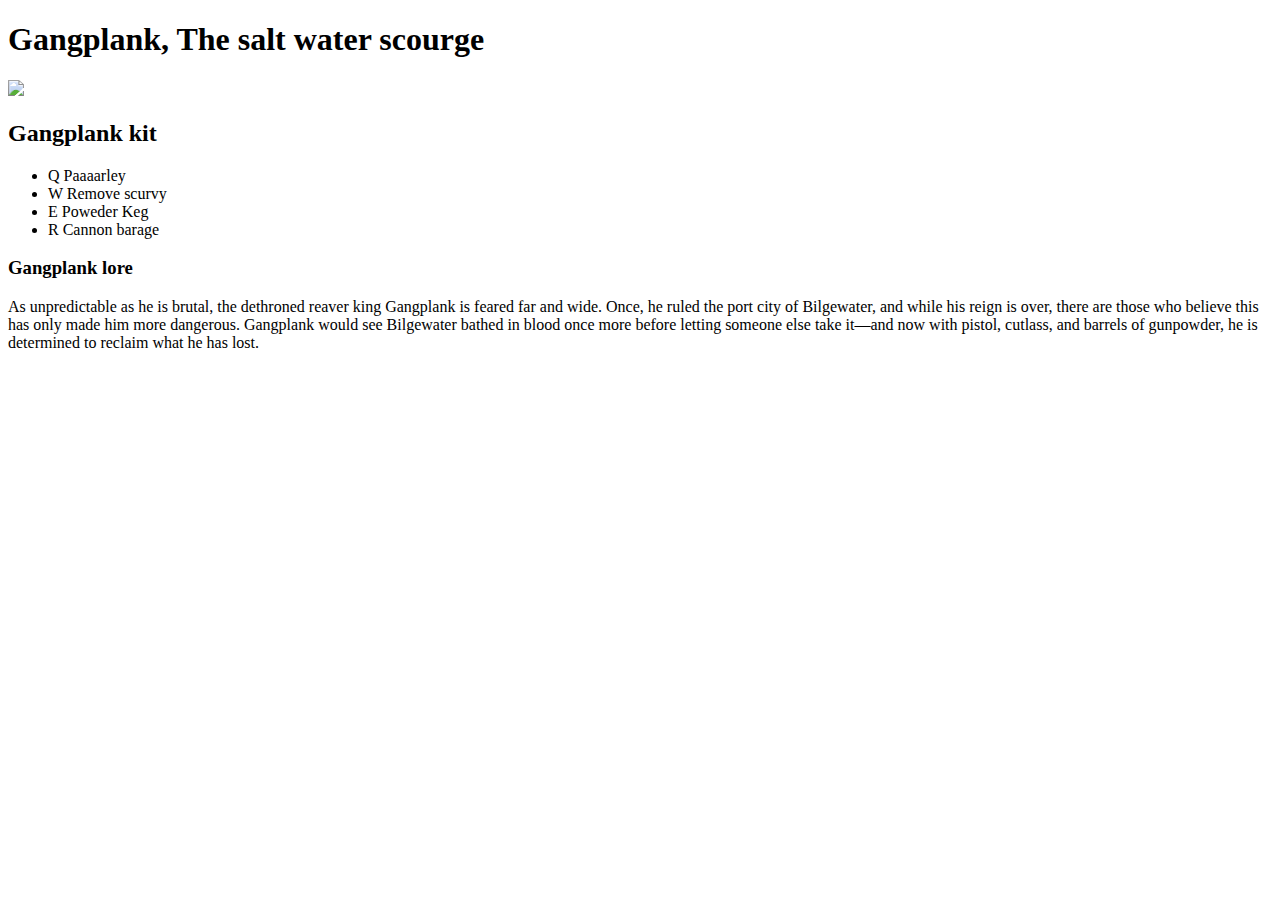
==== index.html @ 0fdffeea "sad" ====
<!DOCTYPE html>
<html>
<head>
	
	<title>Gangplank</title>

</head>
<body>

	<!-- Vrch stranky-->

	<header> 
		<h1>Gangplank, The salt water scourge</h1>
		<img src="https://i1.sndcdn.com/artworks-000125556990-mm7eol-t500x500.jpg">

	<!--Gangplank kit  -->
	<main>

		<h2>Gangplank kit </h2>
		<ul> 
			<li> Q Paaaarley </li>
			<li> W Remove scurvy</li>
			<li> E Poweder Keg</li>
			<li> R Cannon barage</li>
		</ul>

		<h3> Gangplank lore </h3>
		<p> As unpredictable as he is brutal, the dethroned reaver king Gangplank is feared far and wide. Once, he ruled the port city of Bilgewater, and while his reign is over, there are those who believe this has only made him more dangerous. Gangplank would see Bilgewater bathed in blood once more before letting someone else take it—and now with pistol, cutlass, and barrels of gunpowder, he is determined to reclaim what he has lost.</p>

		


	</main>

</body>
</html>
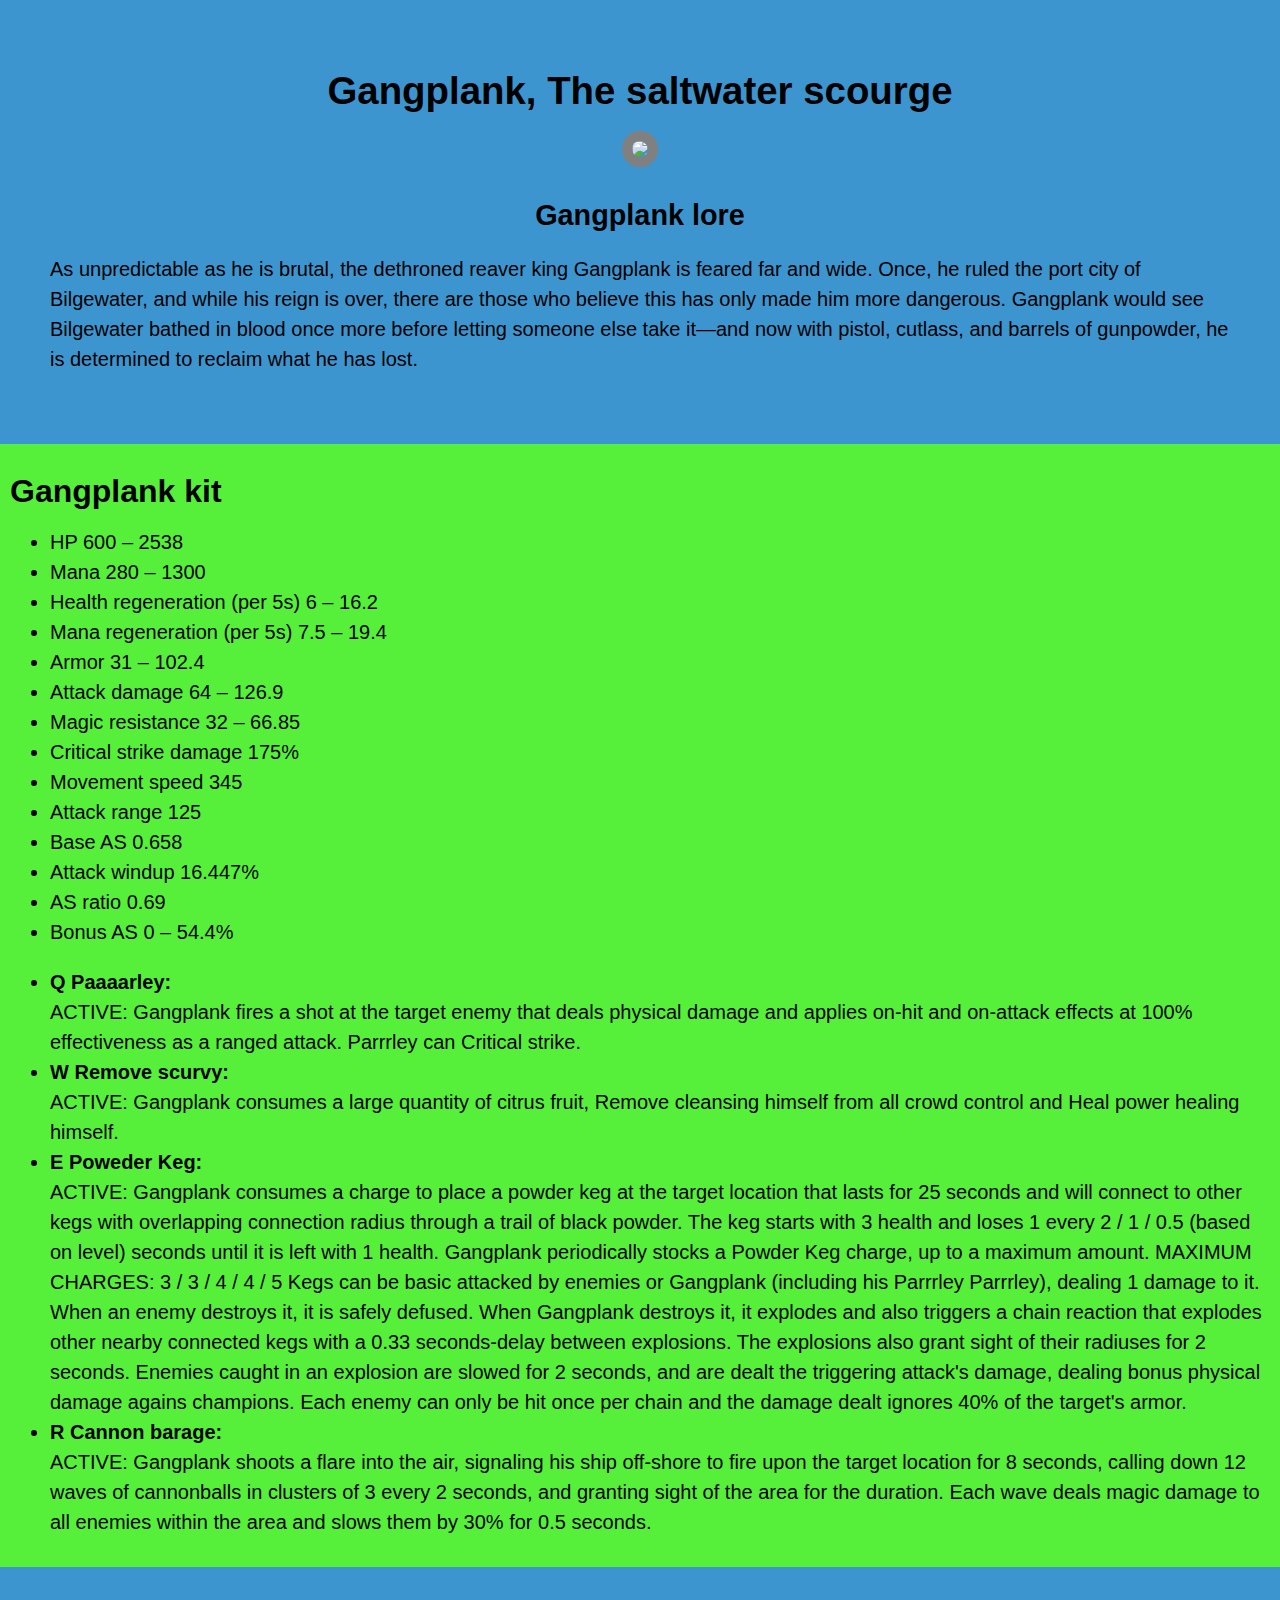
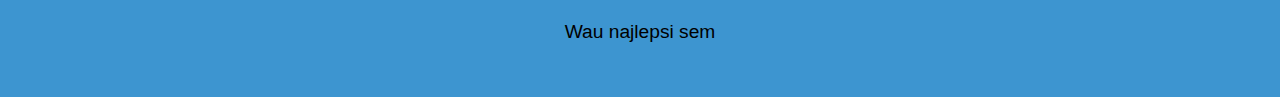
==== commit 37f9b1b9: "full stranka" ====
--- a/index.html
+++ b/index.html
@@ -3,6 +3,8 @@
 <head>
 	
 	<title>Gangplank</title>
+	<link rel="stylesheet" type="text/css" href="Style.css">
+
 
 </head>
 <body>
@@ -10,27 +12,79 @@
 	<!-- Vrch stranky-->
 
 	<header> 
-		<h1>Gangplank, The salt water scourge</h1>
+		<h1>Gangplank, The saltwater scourge</h1>
 		<img src="https://i1.sndcdn.com/artworks-000125556990-mm7eol-t500x500.jpg">
+		<h2> Gangplank lore </h2>
+		<p> As unpredictable as he is brutal, the dethroned reaver king Gangplank is feared far and wide. Once, he ruled the port city of Bilgewater, and while his reign is over, there are those who believe this has only made him more dangerous. Gangplank would see Bilgewater bathed in blood once more before letting someone else take it—and now with pistol, cutlass, and barrels of gunpowder, he is determined to reclaim what he has lost.</p>
+
+	</header>	
 
 	<!--Gangplank kit  -->
 	<main>
 
-		<h2>Gangplank kit </h2>
+		<h1>Gangplank kit </h1>
+		<ul>
+
+		<li>HP 600 – 2538</li>
+
+		<li>Mana 280 – 1300</li>
+
+		<li>Health regeneration (per 5s) 6 – 16.2</li>
+
+		<li>Mana regeneration (per 5s) 7.5 – 19.4</li>
+
+		<li>Armor 31 – 102.4</li>
+
+		<li>Attack damage 64 – 126.9</li>
+
+		<li>Magic resistance 32 – 66.85</li>
+
+		<li>Critical strike damage 175%</li>
+
+		<li>Movement speed 345</li>
+
+		<li> Attack range 125</li>
+
+		<li>Base AS 0.658</li>
+
+		<li>Attack windup 16.447%</li>
+
+		<li>AS ratio 0.69</li>
+
+		<li>Bonus AS 0 – 54.4%</li>
+
+		</ul>
+		
 		<ul> 
-			<li> Q Paaaarley </li>
-			<li> W Remove scurvy</li>
-			<li> E Poweder Keg</li>
-			<li> R Cannon barage</li>
+
+			<li> <b>Q Paaaarley:</b> <br>
+			ACTIVE: Gangplank fires a shot at the target enemy that deals physical damage and applies on-hit and on-attack effects at 100% effectiveness as a ranged attack. Parrrley can Critical strike.  </li>
+
+			<li> <b> W Remove scurvy:</b> <br>
+			ACTIVE: Gangplank consumes a large quantity of citrus fruit, Remove cleansing himself from all crowd control and Heal power  healing himself.</li>
+
+			<li> <b>E Poweder Keg:</b> <br>
+			ACTIVE: Gangplank consumes a charge to place a powder keg at the target location that lasts for 25 seconds and will connect to other kegs with overlapping connection radius through a trail of black powder. The keg starts with 3 health and loses 1 every 2 / 1 / 0.5 (based on level) seconds until it is left with 1 health. Gangplank periodically stocks a Powder Keg charge, up to a maximum amount.
+
+			MAXIMUM CHARGES:
+			3 / 3 / 4 / 4 / 5
+			Kegs can be basic attacked by enemies or Gangplank (including his Parrrley Parrrley), dealing 1 damage to it. When an enemy destroys it, it is safely defused. When Gangplank destroys it, it explodes and also triggers a chain reaction that explodes other nearby connected kegs with a 0.33 seconds-delay between explosions. The explosions also grant sight of their radiuses for 2 seconds.
+
+			Enemies caught in an explosion are slowed for 2 seconds, and are dealt the triggering attack's damage, dealing bonus physical damage agains champions. Each enemy can only be hit once per chain and the damage dealt ignores 40% of the target's armor.</li>
+
+			<li> <b>R Cannon barage:</b> <br>
+			ACTIVE: Gangplank shoots a flare into the air, signaling his ship off-shore to fire upon the target location for 8 seconds, calling down 12 waves of cannonballs in clusters of 3 every 2 seconds, and granting sight of the area for the duration. Each wave deals magic damage to all enemies within the area and slows them by 30% for 0.5 seconds. <br>
+			 </li>
+
 		</ul>
-
-		<h3> Gangplank lore </h3>
-		<p> As unpredictable as he is brutal, the dethroned reaver king Gangplank is feared far and wide. Once, he ruled the port city of Bilgewater, and while his reign is over, there are those who believe this has only made him more dangerous. Gangplank would see Bilgewater bathed in blood once more before letting someone else take it—and now with pistol, cutlass, and barrels of gunpowder, he is determined to reclaim what he has lost.</p>
-
-		
-
 
 	</main>
 
 </body>
+
+<footer> Wau najlepsi sem 
+	
+
+
+</footer>
 </html>--- a/Style.css
+++ b/Style.css
@@ -0,0 +1,39 @@
+body { 
+
+	margin: 0; 
+	background-color: #56F03A;
+	font-family:helvetica;
+	line-height: 30px;
+}
+
+
+Header { 
+	text-align: center;
+	font-size: larger;
+	background-color:#3D95D0;
+	padding: 50px; 
+
+}
+
+header h2{
+	text-align: center;
+}
+header p {text-align: left;}
+
+header img{
+	border-radius: 250px;
+    border: 10px solid grey;
+}
+
+main {padding: 10px;}
+
+ul{font-size:20px;}
+
+p {font-size:20px}
+
+footer{
+	text-align: center;
+	font-size: larger;
+	background-color:#3D95D0;
+	padding: 50px
+}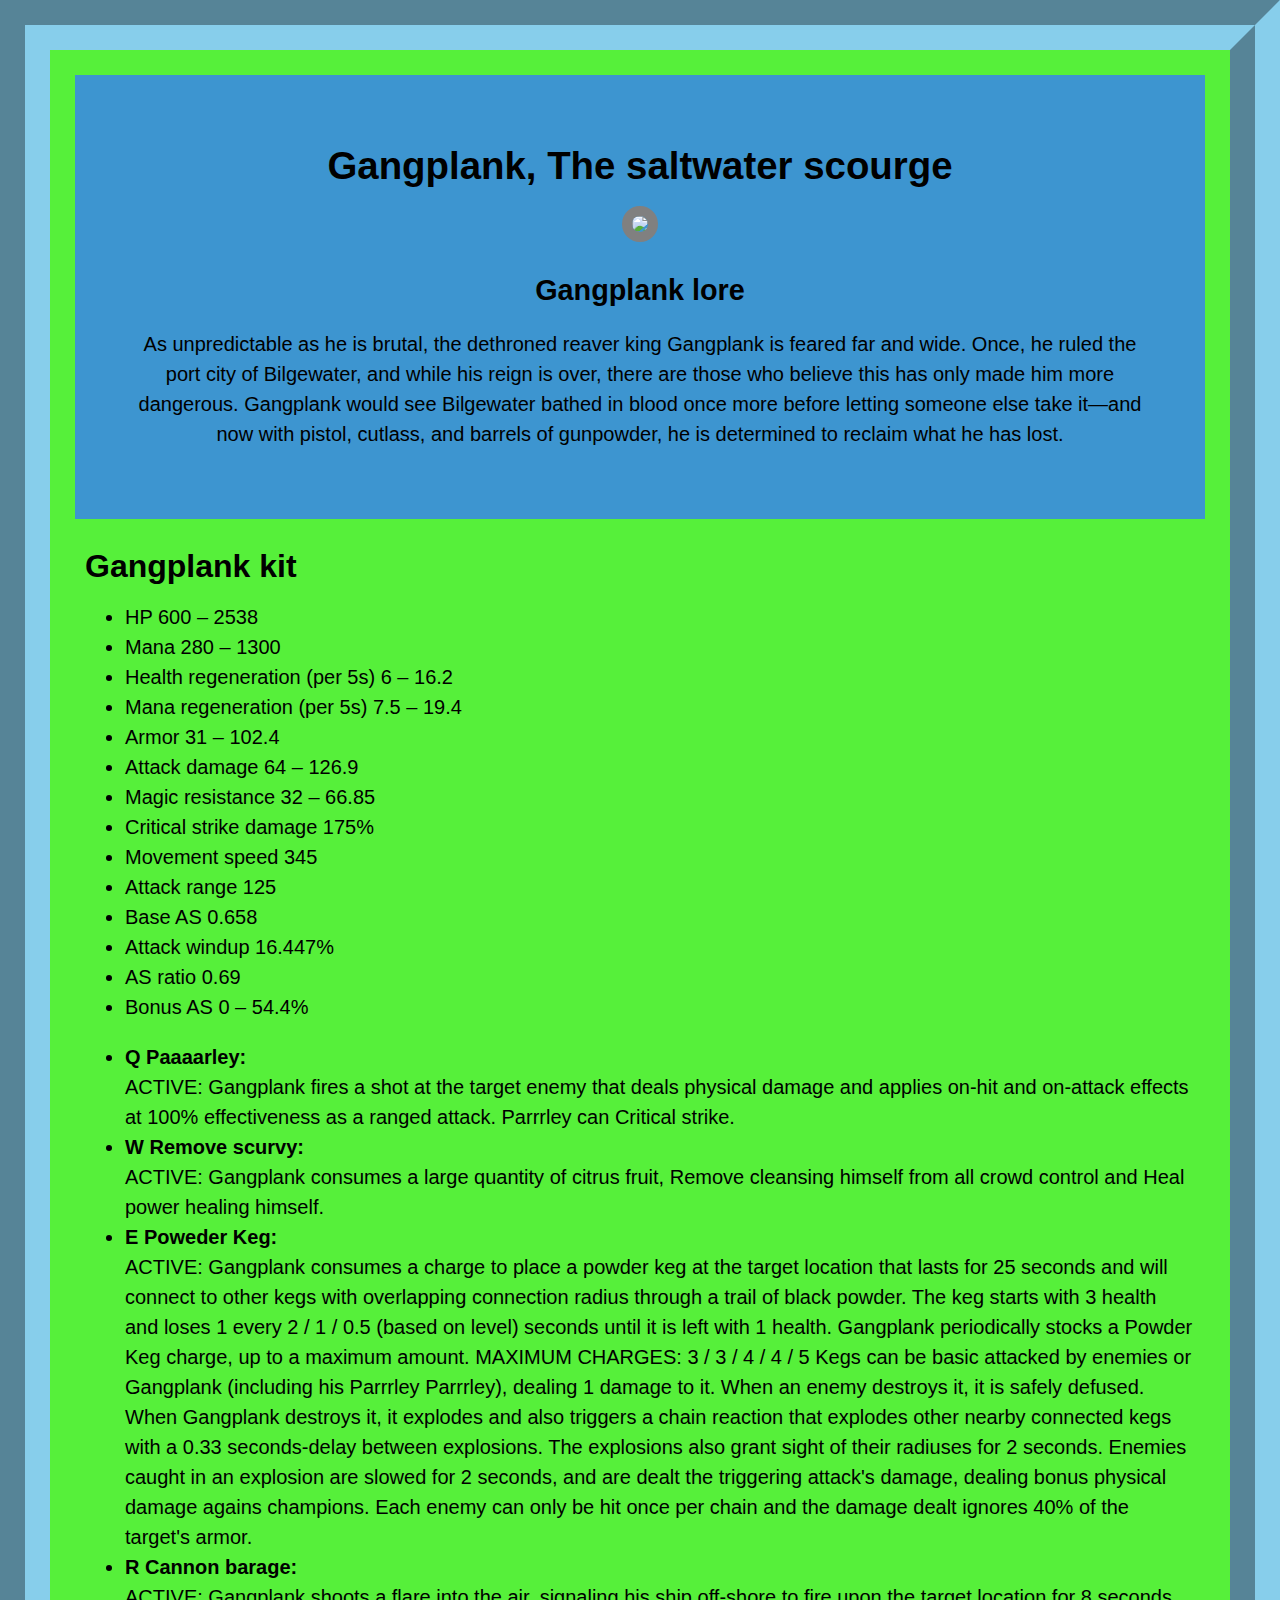
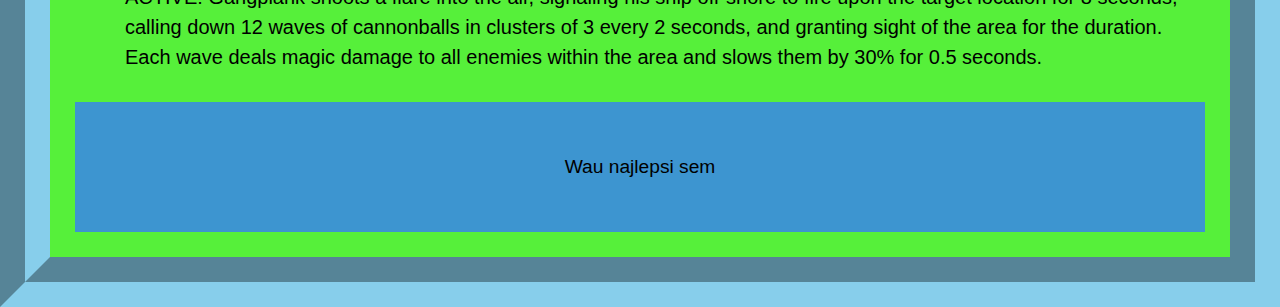
==== commit a7c8b0d3: "jeb" ====
--- a/index.html
+++ b/index.html
@@ -82,7 +82,8 @@
 
 </body>
 
-<footer> Wau najlepsi sem 
+<footer> 
+	Wau najlepsi sem 
 	
 
 
--- a/Style.css
+++ b/Style.css
@@ -4,8 +4,9 @@
 	background-color: #56F03A;
 	font-family:helvetica;
 	line-height: 30px;
+	border: 50px groove skyblue;
+	padding: 25px;
 }
-
 
 Header { 
 	text-align: center;
@@ -18,7 +19,11 @@
 header h2{
 	text-align: center;
 }
-header p {text-align: left;}
+header p {
+	text-align: center;
+
+
+}
 
 header img{
 	border-radius: 250px;
